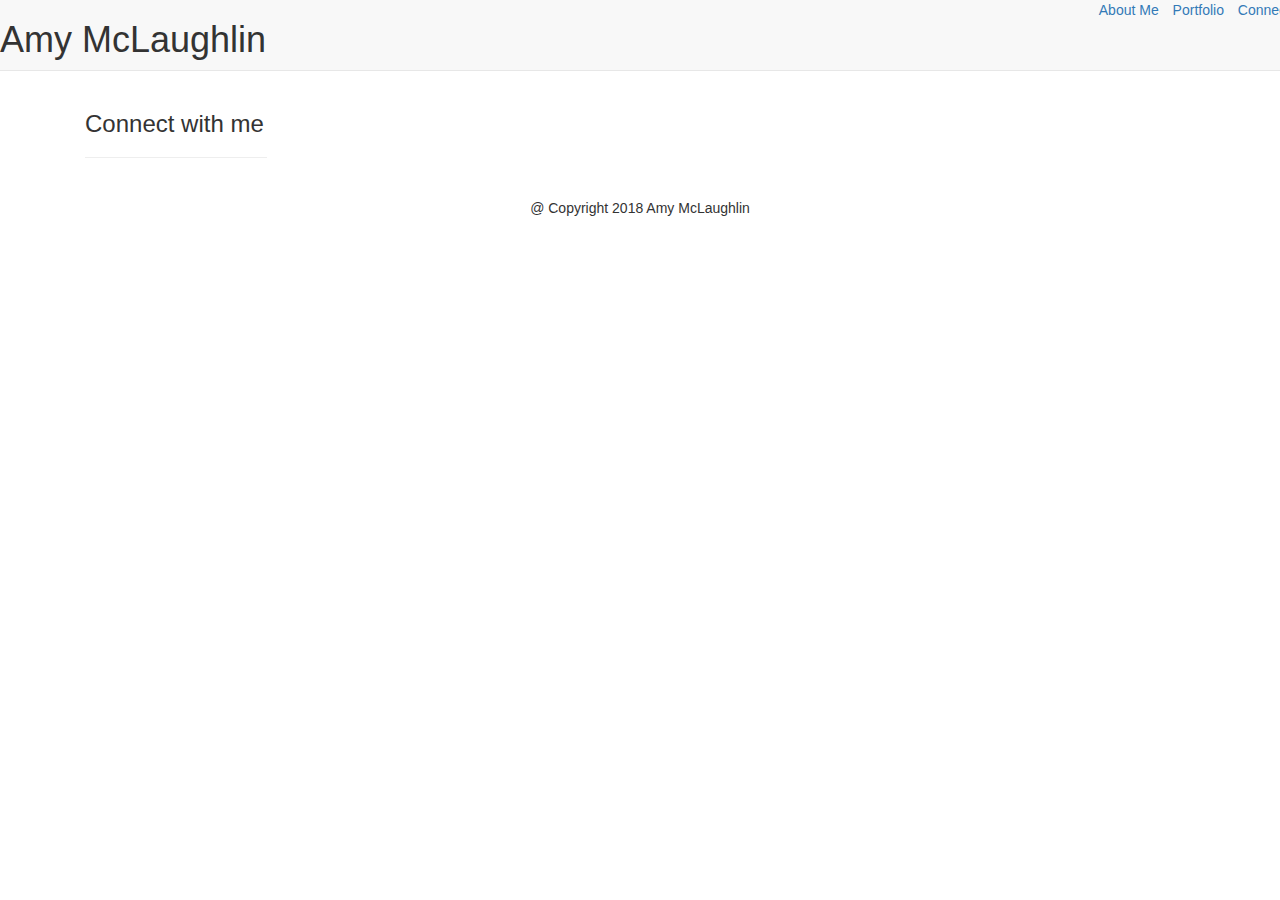
==== contact.html @ 4f4ef618 "Initial Commit 07/24/18" ====
<!DOCTYPE html>
<html lang="en">
<head>
    <meta charset="UTF-8">
    <meta name="viewport" content="width=device-width, initial-scale=1.0">
    <meta http-equiv="X-UA-Compatible" content="ie=edge">
    <link rel="stylesheet" href="https://maxcdn.bootstrapcdn.com/bootstrap/3.3.7/css/bootstrap.min.css" integrity="sha384-BVYiiSIFeK1dGmJRAkycuHAHRg32OmUcww7on3RYdg4Va+PmSTsz/K68vbdEjh4u" crossorigin="anonymous">
    <link rel="stylesheet" href="Portfolio/assets/CSS/style.css">
    <title>A. McLaughlin Portfolio Gallery</title>
</head>
<body>
   <!-- Static navbar -->
   <nav class="navbar navbar-default navbar-static-top">
    <!--Navbar Header-->
    <div class="navbar-header">
      <h1>Amy McLaughlin</h1>
    </div>
    <!--Ends header-->
    <div id="navbar" class="navbar-collapse collapse">
      <ul class="nav navbar-nav navbar-right">
        <ul class="list-inline">
          <li>
            <a href="index.html">About Me</a>
          </li>
          <li>
            <a href="portfolio.html">Portfolio</a>
          </li>
          <li>
            <a href="contact.html">Connect</a>
          </li>
        </ul>
      </ul>
      <!--Ends list-->
    </div>
    <!--Ends navbar-->
  </nav>
<div class="container">
  <div class="row">
    <div class="col-sm-9">  
    <div class="col-sm-3">
      <div class="connect">
        <h3>Connect with me</h3>
          <hr>
          <div class="ul">
            <div class="list-inline">
            <li><a href="https://www.iconfinder.com/icons/328033/cat_development_git_hub_github_kitty_programmers_programming_icon#size=48"></a></li>
            <li><a href="https://wwwiconfinder.com/icons/386655/linked_in_linkedin_icon#size=48"></a></li>
            <li><a href="htts://www.iconfinder.com/icons/334695/overflow_icon#size=48"></a></li>
            </div><!--End class list-inline-->
          </div><!--End class ul-->    
      </div><!--Ends class connect-->
    </div><!--Ends class col-sm-3-->
    </div>
  </div><!--Ends row--> 
</div> <!--Ends container-->

<footer class="container-fluid1">
    <p class="text-center">@ Copyright 2018 Amy McLaughlin</p>
 </footer> <!--Ends footer-->
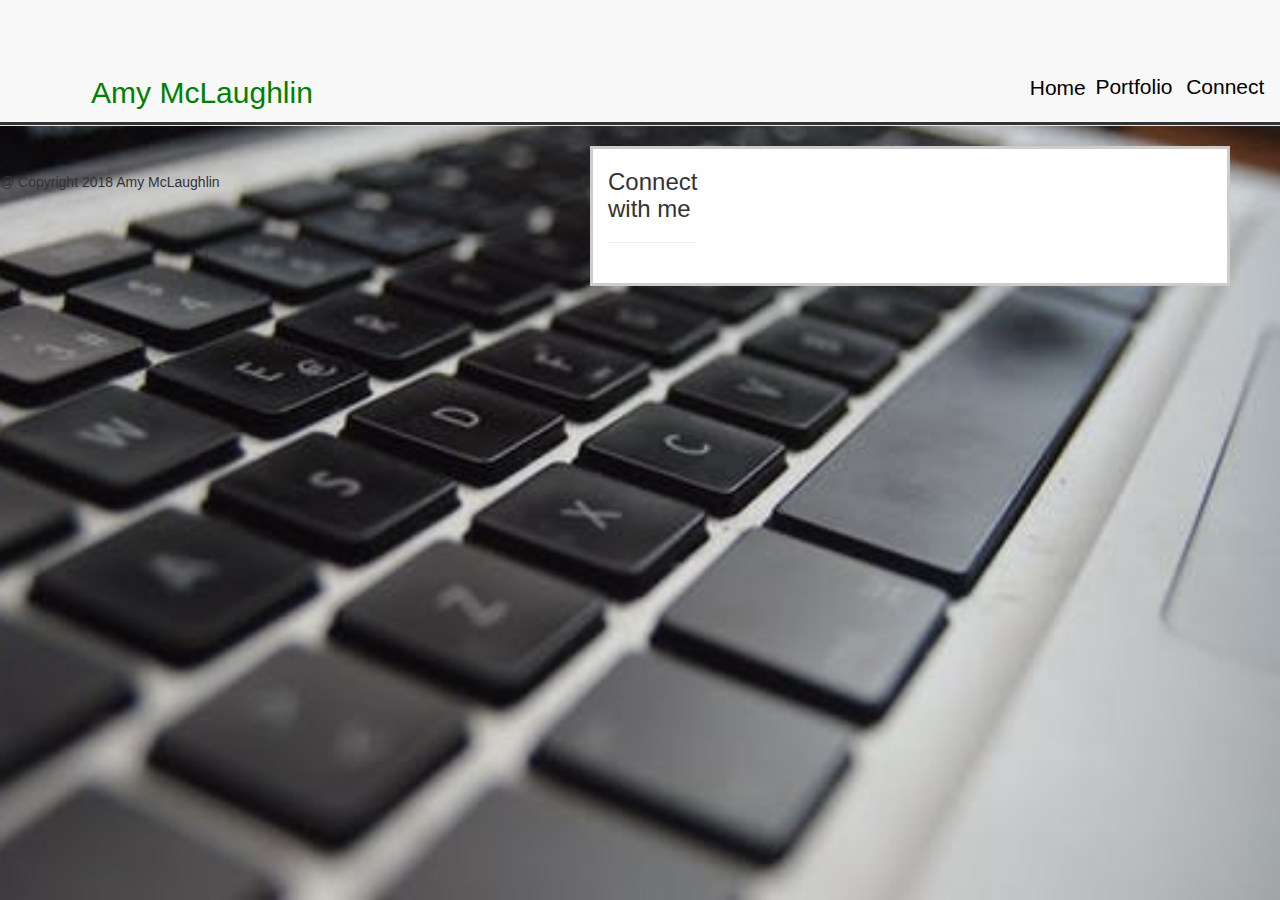
==== commit 44788f54: "update new css 07/26/18" ====
--- a/contact.html
+++ b/contact.html
@@ -5,35 +5,50 @@
     <meta name="viewport" content="width=device-width, initial-scale=1.0">
     <meta http-equiv="X-UA-Compatible" content="ie=edge">
     <link rel="stylesheet" href="https://maxcdn.bootstrapcdn.com/bootstrap/3.3.7/css/bootstrap.min.css" integrity="sha384-BVYiiSIFeK1dGmJRAkycuHAHRg32OmUcww7on3RYdg4Va+PmSTsz/K68vbdEjh4u" crossorigin="anonymous">
-    <link rel="stylesheet" href="Portfolio/assets/CSS/style.css">
+    <link rel="stylesheet" href="assets/css/style.css">
     <title>A. McLaughlin Portfolio Gallery</title>
 </head>
 <body>
-   <!-- Static navbar -->
-   <nav class="navbar navbar-default navbar-static-top">
-    <!--Navbar Header-->
-    <div class="navbar-header">
-      <h1>Amy McLaughlin</h1>
-    </div>
-    <!--Ends header-->
-    <div id="navbar" class="navbar-collapse collapse">
-      <ul class="nav navbar-nav navbar-right">
-        <ul class="list-inline">
-          <li>
-            <a href="index.html">About Me</a>
-          </li>
-          <li>
-            <a href="portfolio.html">Portfolio</a>
-          </li>
-          <li>
-            <a href="contact.html">Connect</a>
-          </li>
-        </ul>
-      </ul>
-      <!--Ends list-->
-    </div>
-    <!--Ends navbar-->
-  </nav>
+    <nav class="navbar navbar-default navbar-static-top">
+        <div id="navbar" class="navbar-collapse collapse">
+          <div class="row">
+            <ul class="list-inline links">
+              <li class="links">
+                <i class="fab fa-linkedin-in"></i>
+                <a href="https://www.linkedin.com/in/amy-mclaughlin-31174615a/" target="blank"></a>
+              </li>
+              <li class="links">
+                <i class="fab fa-github"></i>
+                <a href="https://github.com/AB-McLaughlin" target="blank"></a>
+              </li>
+              <li class="links">
+                <i class="fab fa-stack-overflow"></i>
+                <a href="https://stackoverflow.com/users/story/9397985" target="blank"></a>
+              </li>
+            </ul>
+          </div>
+    
+          <div class="navbar-header">
+            <h1>Amy McLaughlin</h1>
+          </div>
+    
+            <div class="row">
+              <ul class="nav navbar-nav navbar-right">
+                <ul class="list-inline">
+                  <li id="home">
+                    <a href="index.html">Home</a>
+                  </li>
+                  <li>
+                    <a href="portfolio.html">Portfolio</a>
+                  </li>
+                  <li>
+                    <a href="contact.html">Connect</a>
+                  </li>
+                </ul>
+            </div>
+          </div>
+      </nav>
+      <!--End navbar-->
 <div class="container">
   <div class="row">
     <div class="col-sm-9">  
--- a/assets/css/style.css
+++ b/assets/css/style.css
@@ -0,0 +1,188 @@
+/*Style html*/
+
+html {
+    width: 100%;
+    height: 100%;
+}
+
+/*Style body*/
+
+body {
+    width: 100%;
+    height: 100%;
+    background-image: url("../../images/bground2.jpeg");
+    background-position: center;
+    background-repeat: no-repeat;
+    background-size: cover;
+    font-family: 'Arial', 'Helvetica Neue', Helvetica, sans-serif;
+}
+
+/*Style navbar*/
+
+#navbar.navbar-collapse.collapse {
+    border-bottom: 50px;
+    border-bottom-color: yellowgreen;
+    border-bottom: solid;
+    display: inline;
+    text-align: center;
+    width: 100%;
+    height: 100%;
+}
+
+.navbar-header {
+    padding-bottom: 0%;
+    margin-left: 10px;
+    width: 30%;
+}
+
+h1 {
+    font-size: 30px;
+    padding-bottom: 0%;
+    color: green;
+}
+
+ul.list-inline.links {
+    padding: 1%;
+    margin-right: 20px;
+    margin-top: 10px;
+    margin-bottom: 0px;
+    float: right;
+}
+
+.links:hover,
+.links:focus {
+    color: yellowgreen !important;
+}
+
+ul.nav.navbar-nav.navbar-right {
+    padding-bottom: 0%;
+    margin-right: 10px;
+    display: block;
+}
+
+a {
+    color: black;
+    font-size: 150%;
+    padding: 20%;
+    float: right;
+}
+
+a:hover,
+a:focus {
+    color: yellowgreen !important;
+}
+
+#home {
+    margin-bottom: 1.5%;
+}
+
+/*Style container*/
+
+.container {
+    background: #ffffff;
+    border: 3px solid #ccc;
+    padding: 0px;
+    margin-right: 50px;
+    width: 50%;
+    float: right;
+    clear: float;
+}
+
+/*Style conheader*/
+
+h2 {
+    color: green;
+    height: 4%;
+    font-size: 20px;
+    float: right;
+    margin-right: 10%;
+}
+
+hr {
+    color: yellow;
+    font-size: 2px;
+    width: 100%;
+}
+
+/*Style Content*/
+
+img {
+    border-color: rgb(255, 251, 0);
+    border: .5px solid;
+    width: 20%;
+    padding: 10px;
+    float: left;
+    margin-right: 10px;
+}
+
+.text {
+    color: black;
+    font-weight: bold;
+    padding: 10px;
+    margin-top: -13px;
+}
+
+/*.btn {
+    background-color: green;
+    color: whitesmoke;
+    border: 3px solid green;
+    margin: 20px;
+    display: inline;
+}*/
+
+/*Style footer*/
+
+.container-fluid {
+    background: green;
+    border-top: 4px solid yellowgreen;
+    padding: 0px;
+    width: 100%;
+    font-size: x-small;
+    text-align: center;
+    color: yellowgreen;
+}
+
+p.text-center {
+    float: left;
+    margin-top: 2%;
+}
+
+.text-center.icons {
+    clear: float;
+    float: right;
+    padding: 0px;
+    margin: auto;
+    margin-top: 2%;
+    margin-right: 2%;
+    margin-left: 2%;
+}
+
+/*Style submit button*/
+
+button {
+    margin: 7px;
+}
+
+/*Style col-sm-8 pull left*/
+
+.col-sm-8 {
+    margin: 10px;
+    background: #ffffff;
+    border: 1px solid #ccc;
+    padding: 10px;
+}
+
+/*Style col-sm-4 pull right*/
+
+.col-sm-4 {
+    margin: 10px;
+    background: #ffffff;
+    border: 1px solid #ccc;
+    padding: 10px;
+}
+
+/*Style thumbnail*/
+
+.thumbmails {
+    border: 1px solid #ffffff;
+}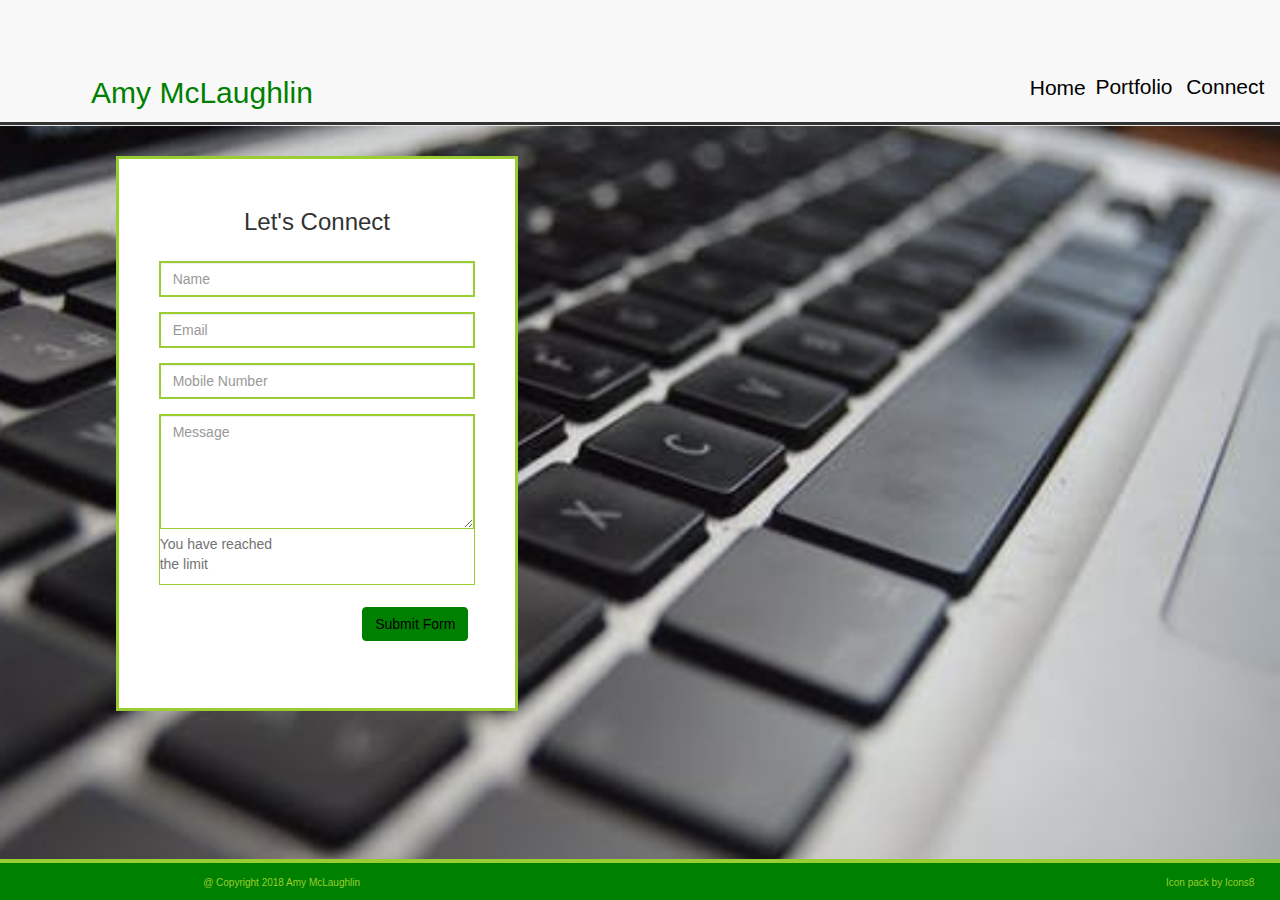
==== commit cbd04999: "Update 07/29/18" ====
--- a/contact.html
+++ b/contact.html
@@ -1,74 +1,93 @@
 <!DOCTYPE html>
 <html lang="en">
+
 <head>
-    <meta charset="UTF-8">
-    <meta name="viewport" content="width=device-width, initial-scale=1.0">
-    <meta http-equiv="X-UA-Compatible" content="ie=edge">
-    <link rel="stylesheet" href="https://maxcdn.bootstrapcdn.com/bootstrap/3.3.7/css/bootstrap.min.css" integrity="sha384-BVYiiSIFeK1dGmJRAkycuHAHRg32OmUcww7on3RYdg4Va+PmSTsz/K68vbdEjh4u" crossorigin="anonymous">
-    <link rel="stylesheet" href="assets/css/style.css">
-    <title>A. McLaughlin Portfolio Gallery</title>
+  <meta charset="UTF-8">
+  <meta name="viewport" content="width=device-width, initial-scale=1.0">
+  <meta http-equiv="X-UA-Compatible" content="ie=edge">
+  <link rel="stylesheet" href="https://maxcdn.bootstrapcdn.com/bootstrap/3.3.7/css/bootstrap.min.css" integrity="sha384-BVYiiSIFeK1dGmJRAkycuHAHRg32OmUcww7on3RYdg4Va+PmSTsz/K68vbdEjh4u"
+    crossorigin="anonymous">
+  <link href="//netdna.bootstrapcdn.com/bootstrap/3.2.0/css/bootstrap.min.css" rel="stylesheet" id="bootstrap-css">
+  <script src="//netdna.bootstrapcdn.com/bootstrap/3.2.0/js/bootstrap.min.js"></script>
+  <script src="//code.jquery.com/jquery-1.11.1.min.js"></script>
+  <link rel="stylesheet" href="assets/css/style.css">
+  <title>Connect</title>
 </head>
+
 <body>
-    <nav class="navbar navbar-default navbar-static-top">
-        <div id="navbar" class="navbar-collapse collapse">
-          <div class="row">
-            <ul class="list-inline links">
-              <li class="links">
-                <i class="fab fa-linkedin-in"></i>
-                <a href="https://www.linkedin.com/in/amy-mclaughlin-31174615a/" target="blank"></a>
-              </li>
-              <li class="links">
-                <i class="fab fa-github"></i>
-                <a href="https://github.com/AB-McLaughlin" target="blank"></a>
-              </li>
-              <li class="links">
-                <i class="fab fa-stack-overflow"></i>
-                <a href="https://stackoverflow.com/users/story/9397985" target="blank"></a>
-              </li>
-            </ul>
-          </div>
-    
-          <div class="navbar-header">
-            <h1>Amy McLaughlin</h1>
-          </div>
-    
-            <div class="row">
-              <ul class="nav navbar-nav navbar-right">
-                <ul class="list-inline">
-                  <li id="home">
-                    <a href="index.html">Home</a>
-                  </li>
-                  <li>
-                    <a href="portfolio.html">Portfolio</a>
-                  </li>
-                  <li>
-                    <a href="contact.html">Connect</a>
-                  </li>
-                </ul>
-            </div>
-          </div>
-      </nav>
-      <!--End navbar-->
-<div class="container">
-  <div class="row">
-    <div class="col-sm-9">  
-    <div class="col-sm-3">
-      <div class="connect">
-        <h3>Connect with me</h3>
-          <hr>
-          <div class="ul">
-            <div class="list-inline">
-            <li><a href="https://www.iconfinder.com/icons/328033/cat_development_git_hub_github_kitty_programmers_programming_icon#size=48"></a></li>
-            <li><a href="https://wwwiconfinder.com/icons/386655/linked_in_linkedin_icon#size=48"></a></li>
-            <li><a href="htts://www.iconfinder.com/icons/334695/overflow_icon#size=48"></a></li>
-            </div><!--End class list-inline-->
-          </div><!--End class ul-->    
-      </div><!--Ends class connect-->
-    </div><!--Ends class col-sm-3-->
+  <nav class="navbar navbar-default navbar-static-top">
+    <div id="navbar" class="navbar-collapse collapse">
+      <div class="row">
+        <ul class="list-inline links">
+          <li class="links">
+            <i class="fab fa-linkedin-in">
+              <a href="https://www.linkedin.com/in/amy-mclaughlin-31174615a/" target="blank"></a>
+            </i>
+          </li>
+          <li class="links">
+            <i class="fab fa-github">
+              <a href="https://github.com/AB-McLaughlin" target="blank"></a>
+            </i>
+          </li>
+          <li class="links">
+            <i class="fab fa-stack-overflow"></i>
+            <a href="https://stackoverflow.com/users/story/9397985" target="blank"></a>
+            </i>
+          </li>
+        </ul>
+      </div>
+
+      <div class="navbar-header">
+        <h1>Amy McLaughlin</h1>
+      </div>
+
+      <div class="row">
+        <ul class="nav navbar-nav navbar-right">
+          <ul class="list-inline">
+            <li id="home">
+              <a href="index.html">Home</a>
+            </li>
+            <li>
+              <a href="portfolio.html">Portfolio</a>
+            </li>
+            <li>
+              <a href="contact.html">Connect</a>
+            </li>
+          </ul>
+      </div>
     </div>
-  </div><!--Ends row--> 
-</div> <!--Ends container-->
+  </nav>
+  <!--End navbar-->
 
-<footer class="container-fluid1">
+  <div class="col-md-5">
+    <div class="form-area">
+      <form role="form">
+        <br style="clear:both">
+        <h3 style="margin-bottom: 25px; text-align: center;">Let's Connect</h3>
+        <div class="form-group">
+          <input type="text" class="form-control" id="name" name="name" placeholder="Name" required>
+        </div>
+        <div class="form-group">
+          <input type="text" class="form-control" id="email" name="email" placeholder="Email" required>
+        </div>
+        <div class="form-group">
+          <input type="text" class="form-control" id="mobile" name="mobile" placeholder="Mobile Number" required>
+        </div>
+        <div class="form-group">
+          <textarea class="form-control" type="textarea" id="message" placeholder="Message" maxlength="100" rows="5"></textarea>
+          <span class="help-block">
+            <p id="characterLeft" class="help-block ">You have reached the limit</p>
+          </span>
+        </div>
+
+        <button type="button" id="submit" name="submit" class="btn btn-primary pull-right">Submit Form</button>
+      </form>
+    </div>
+  </div>
+
+
+  <footer class="container-fluid">
     <p class="text-center">@ Copyright 2018 Amy McLaughlin</p>
- </footer> <!--Ends footer-->+    <a class="text-center icons" href="https://icons8.com">Icon pack by Icons8</a>
+  </footer>
+  <!--Ends footer-->--- a/assets/css/style.css
+++ b/assets/css/style.css
@@ -49,11 +49,6 @@
     float: right;
 }
 
-.links:hover,
-.links:focus {
-    color: yellowgreen !important;
-}
-
 ul.nav.navbar-nav.navbar-right {
     padding-bottom: 0%;
     margin-right: 10px;
@@ -65,6 +60,7 @@
     font-size: 150%;
     padding: 20%;
     float: right;
+    clear: float;
 }
 
 a:hover,
@@ -80,15 +76,13 @@
 
 .container {
     background: #ffffff;
-    border: 3px solid #ccc;
+    border: 3px solid yellowgreen;
     padding: 0px;
     margin-right: 50px;
-    width: 50%;
-    float: right;
-    clear: float;
-}
-
-/*Style conheader*/
+    width: 80%;
+    float: right;
+    clear: float;
+}
 
 h2 {
     color: green;
@@ -104,10 +98,8 @@
     width: 100%;
 }
 
-/*Style Content*/
-
 img {
-    border-color: rgb(255, 251, 0);
+    border-color: yellowgreen;
     border: .5px solid;
     width: 20%;
     padding: 10px;
@@ -122,29 +114,25 @@
     margin-top: -13px;
 }
 
-/*.btn {
-    background-color: green;
-    color: whitesmoke;
-    border: 3px solid green;
-    margin: 20px;
-    display: inline;
-}*/
-
 /*Style footer*/
 
 .container-fluid {
     background: green;
     border-top: 4px solid yellowgreen;
     padding: 0px;
-    width: 100%;
     font-size: x-small;
     text-align: center;
     color: yellowgreen;
+    position: fixed;
+    left: 0;
+    bottom: 0;
+    width: 100%;
 }
 
 p.text-center {
     float: left;
-    margin-top: 2%;
+    margin-top: 1%;
+    margin-left: 2%;
 }
 
 .text-center.icons {
@@ -152,37 +140,69 @@
     float: right;
     padding: 0px;
     margin: auto;
-    margin-top: 2%;
+    margin-top: 1%;
     margin-right: 2%;
     margin-left: 2%;
-}
-
-/*Style submit button*/
-
-button {
+    color: yellowgreen;
+    font-size: x-small;
+}
+
+/*Style contact.html*/
+
+.form-area {
+    background-color: #ffffff;
+    padding: 10px 40px 60px;
+    margin: 10px 0px 60px;
+    border: 3px solid yellowgreen;
+    width: 80%;
+    float: right;
+    clear: float;
+}
+
+.form-group {
+    border: 1px solid yellowgreen;
+    color: green;
+}
+
+.form-control {
+    color: green;
+    border: 1px solid yellowgreen;
+    border-radius: 0px;
+}
+
+#submit {
     margin: 7px;
-}
-
-/*Style col-sm-8 pull left*/
-
-.col-sm-8 {
-    margin: 10px;
-    background: #ffffff;
-    border: 1px solid #ccc;
+    background-color: green;
+    color: black;
+    border: 1px solid green;
+}
+
+#submit:hover,
+#submit:focus {
+    color: yellowgreen !important;
+    border: 1px solid yellowgreen;
+}
+
+/*Style portfolio.html*/
+
+.pf {
+    color: green;
+    font-size: 100%;
     padding: 10px;
-}
-
-/*Style col-sm-4 pull right*/
-
-.col-sm-4 {
-    margin: 10px;
-    background: #ffffff;
-    border: 1px solid #ccc;
-    padding: 10px;
-}
-
-/*Style thumbnail*/
-
-.thumbmails {
+    float: right;
+    clear: float;
+}
+
+.pf:hover,
+.pf:focus {
+    color: yellowgreen !important;
+}
+
+.thumbnail {
     border: 1px solid #ffffff;
+}
+
+p{
+    width: 40%;
+    margin-right: 5px;
 }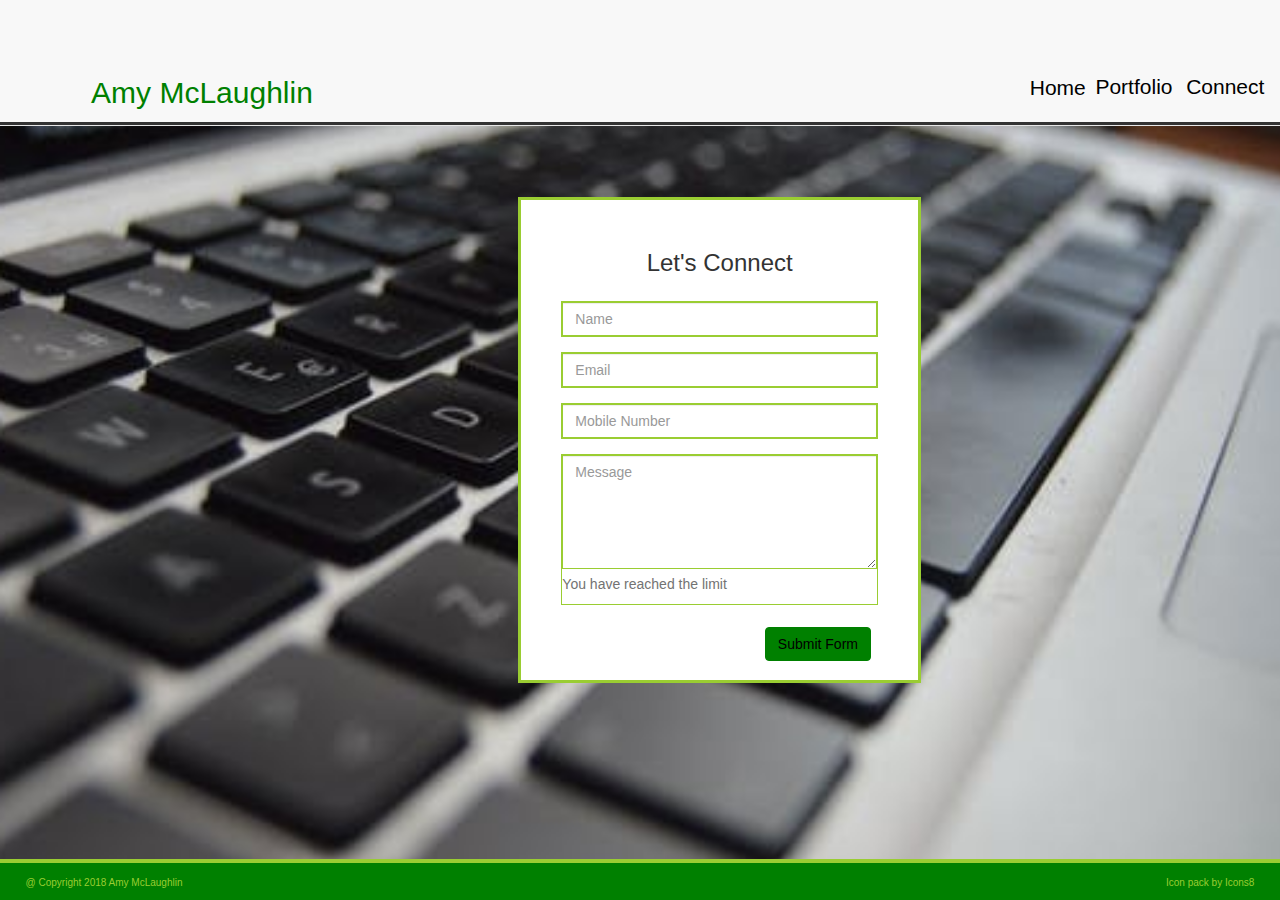
==== commit 9b26d4a0: "Update Mon 07/30/18" ====
--- a/contact.html
+++ b/contact.html
@@ -5,12 +5,17 @@
   <meta charset="UTF-8">
   <meta name="viewport" content="width=device-width, initial-scale=1.0">
   <meta http-equiv="X-UA-Compatible" content="ie=edge">
+  <!-- Latest compiled and minified CSS -->
   <link rel="stylesheet" href="https://maxcdn.bootstrapcdn.com/bootstrap/3.3.7/css/bootstrap.min.css" integrity="sha384-BVYiiSIFeK1dGmJRAkycuHAHRg32OmUcww7on3RYdg4Va+PmSTsz/K68vbdEjh4u"
     crossorigin="anonymous">
-  <link href="//netdna.bootstrapcdn.com/bootstrap/3.2.0/css/bootstrap.min.css" rel="stylesheet" id="bootstrap-css">
-  <script src="//netdna.bootstrapcdn.com/bootstrap/3.2.0/js/bootstrap.min.js"></script>
-  <script src="//code.jquery.com/jquery-1.11.1.min.js"></script>
+  <!-- Latest compiled and minified JavaScript -->
+  <script src="https://maxcdn.bootstrapcdn.com/bootstrap/3.3.7/js/bootstrap.min.js" integrity="sha384-Tc5IQib027qvyjSMfHjOMaLkfuWVxZxUPnCJA7l2mCWNIpG9mGCD8wGNIcPD7Txa"
+    crossorigin="anonymous"></script>
+  <!-- Add icon library -->
+  <link rel="stylesheet" href="https://use.fontawesome.com/releases/v5.1.1/css/all.css" integrity="sha384-O8whS3fhG2OnA5Kas0Y9l3cfpmYjapjI0E4theH4iuMD+pLhbf6JI0jIMfYcK3yZ"
+    crossorigin="anonymous">
   <link rel="stylesheet" href="assets/css/style.css">
+  <link rel="stylesheet" href="assets/css/contact.css">
   <title>Connect</title>
 </head>
 
--- a/assets/css/style.css
+++ b/assets/css/style.css
@@ -10,7 +10,7 @@
 body {
     width: 100%;
     height: 100%;
-    background-image: url("../../images/bground2.jpeg");
+    background-image: url("../images/bground2.jpeg");
     background-position: center;
     background-repeat: no-repeat;
     background-size: cover;
@@ -146,63 +146,3 @@
     color: yellowgreen;
     font-size: x-small;
 }
-
-/*Style contact.html*/
-
-.form-area {
-    background-color: #ffffff;
-    padding: 10px 40px 60px;
-    margin: 10px 0px 60px;
-    border: 3px solid yellowgreen;
-    width: 80%;
-    float: right;
-    clear: float;
-}
-
-.form-group {
-    border: 1px solid yellowgreen;
-    color: green;
-}
-
-.form-control {
-    color: green;
-    border: 1px solid yellowgreen;
-    border-radius: 0px;
-}
-
-#submit {
-    margin: 7px;
-    background-color: green;
-    color: black;
-    border: 1px solid green;
-}
-
-#submit:hover,
-#submit:focus {
-    color: yellowgreen !important;
-    border: 1px solid yellowgreen;
-}
-
-/*Style portfolio.html*/
-
-.pf {
-    color: green;
-    font-size: 100%;
-    padding: 10px;
-    float: right;
-    clear: float;
-}
-
-.pf:hover,
-.pf:focus {
-    color: yellowgreen !important;
-}
-
-.thumbnail {
-    border: 1px solid #ffffff;
-}
-
-p{
-    width: 40%;
-    margin-right: 5px;
-}--- a/assets/css/contact.css
+++ b/assets/css/contact.css
@@ -0,0 +1,36 @@
+.form-area {
+    background-color: #ffffff;
+    padding: 10px 40px 60px;
+    margin-top: 10%;
+    margin-right: 0%;
+    margin-bottom: 16%;
+    margin-left: 100%;
+    border: 3px solid yellowgreen;
+    width: 80%;
+
+}
+
+.form-group {
+    border: 1px solid yellowgreen;
+    color: green;
+}
+
+.form-control {
+    color: green;
+    border: 1px solid yellowgreen;
+    border-radius: 0px;
+}
+
+#submit {
+    margin: 7px;
+    background-color: green;
+    color: black;
+    border: 1px solid green;
+}
+
+#submit:hover,
+#submit:focus {
+    color: yellowgreen !important;
+    border: 1px solid yellowgreen;
+}
+
